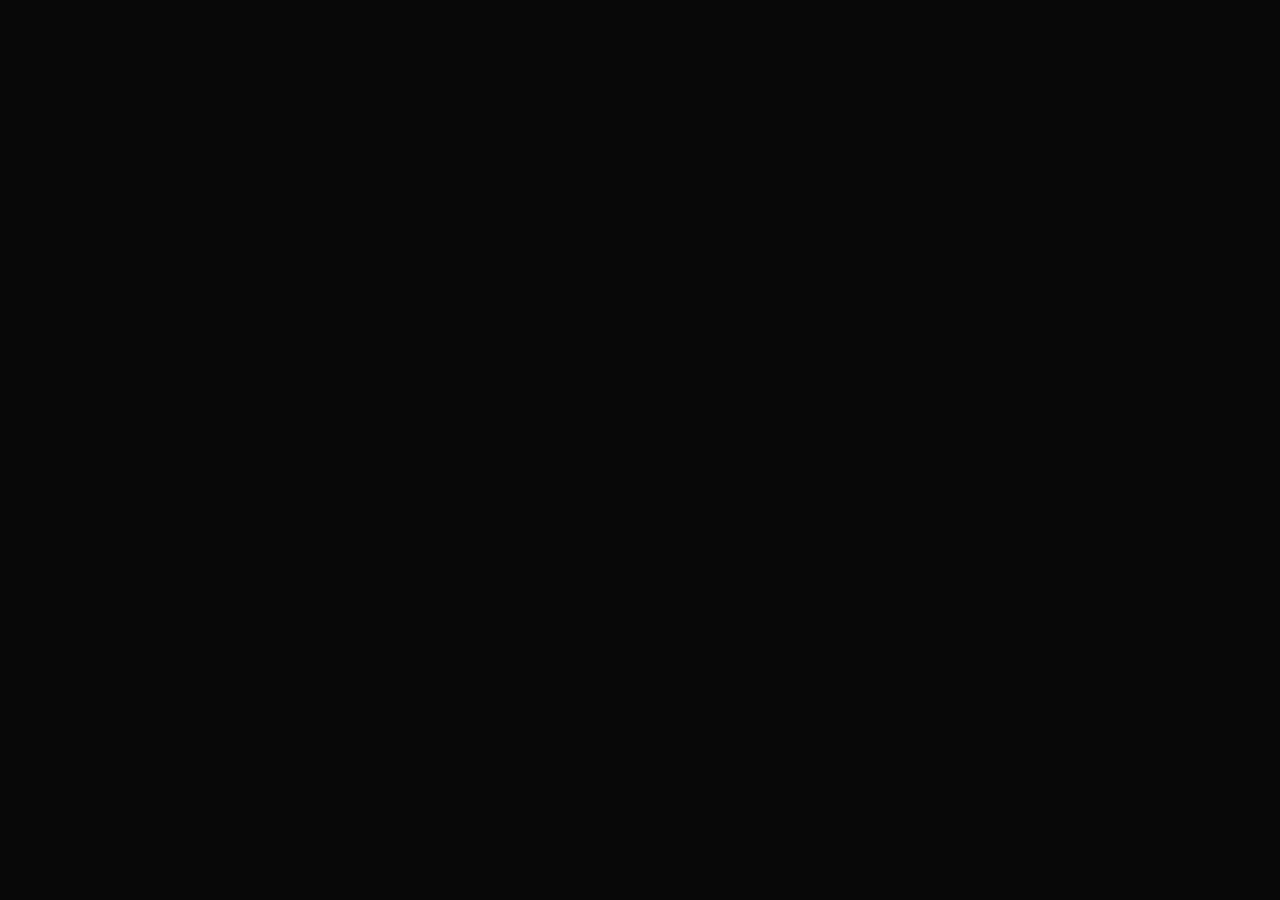
==== gallery.html @ 5cfe7cec "yes" ====
<!DOCTYPE html>
<html lang="en">

<head>
    <meta charset="UTF-8">
    <meta name="viewport" content="width=device-width, initial-scale=1.0">

    <title>My Personal Gallery</title>
   <!-- Bootstrap CSS -->
    <link href="https://cdn.jsdelivr.net/npm/bootstrap@5.3.7/dist/css/bootstrap.min.css" rel="stylesheet" integrity="sha384-LN+7fdVzj6u52u30Kp6M/trliBMCMKTyK833zpbD+pXdCLuTusPj697FH4R/5mcr" crossorigin="anonymous">

    <!-- External CSS -->
    <link rel="stylesheet" href="style2.css">
</head>
<body>

<div class="container-fluid">
    <div class="row">

        
        <div id="carouselExampleCaptions" class="carousel slide" data-bs-ride="carousel"> 
            <div class="carousel-indicators"><!--tiny dots shown on the bottom-->
                <button type="button" data-bs-target="#carouselExampleCaptions"  data-bs-slide-to="0" class="active" aria-current="true" aria-label="Slide 1"></button>
                <button type="button" data-bs-target="#carouselExampleCaptions" data-bs-slide-to="1" aria-label="Slide 2"></button>
                <button type="button" data-bs-target="#carouselExampleCaptions" data-bs-slide-to="2" aria-label="Slide 3"></button>


            <div class="carousel-inner">
                <div class="carousel-item active">
                    <img src="./img/Autumn-lake-sunset-604132-1024x768.jpg" class="d-block w-100" alt="...">
                    <div class="carousel-caption d-none d-md-block">
                        <h5>My lunch for the day</h5>
                        
                    </div>
                </div>

                <div class="carousel-item">
                    <img src="./img/Nature_landscapes_trees_park_garden_pond_lakes_water_winter_snow_seasons_cold_animals_birds_ducks_wildlife_feathers-2560x1600-1024x768.jpg" class="d-block w-100" alt="...">
                    <div class="carousel-caption d-none d-md-block">
                        <h5>My cheeky Little Drink</h5>
                        
                    </div>
                </div>

                <div class="carousel-item">
                    <img src="./img/Winter-landscape-mountain-river-stones-HD-wallpapers-23651-1024x768.jpg" class="d-block w-100" alt="...">
                    <div class="carousel-caption d-none d-md-block">
                        <h5>Photobooth!</h5>
                        
                    </div>
                </div>

            </div>

            <button class="carousel-control-prev" type="button" data-bs-target="#carouselExampleCaptions" data-bs-slide="prev">
                <span class="carousel-control-prev-icon" aria-hidden="true"></span>
                <span class="visually-hidden">Previous</span> 
            </button>

            <button class="carousel-control-next" type="button" data-bs-target="#carouselExampleCaptions" data-bs-slide="next">
                <span class="carousel-control-next-icon" aria-hidden="true"></span>
                <span class="visually-hidden">Next</span>
            </button>
            
        </div>

    </div>
    </div>


</div>

</body>

    


 <script src="https://cdn.jsdelivr.net/npm/bootstrap@5.3.7/dist/js/bootstrap.bundle.min.js" integrity="sha384-ndDqU0Gzau9qJ1lfW4pNLlhNTkCfHzAVBReH9diLvGRem5+R9g2FzA8ZGN954O5Q" crossorigin="anonymous"></script>
---- style2.css ----
body{
    background-color: #080808;
}
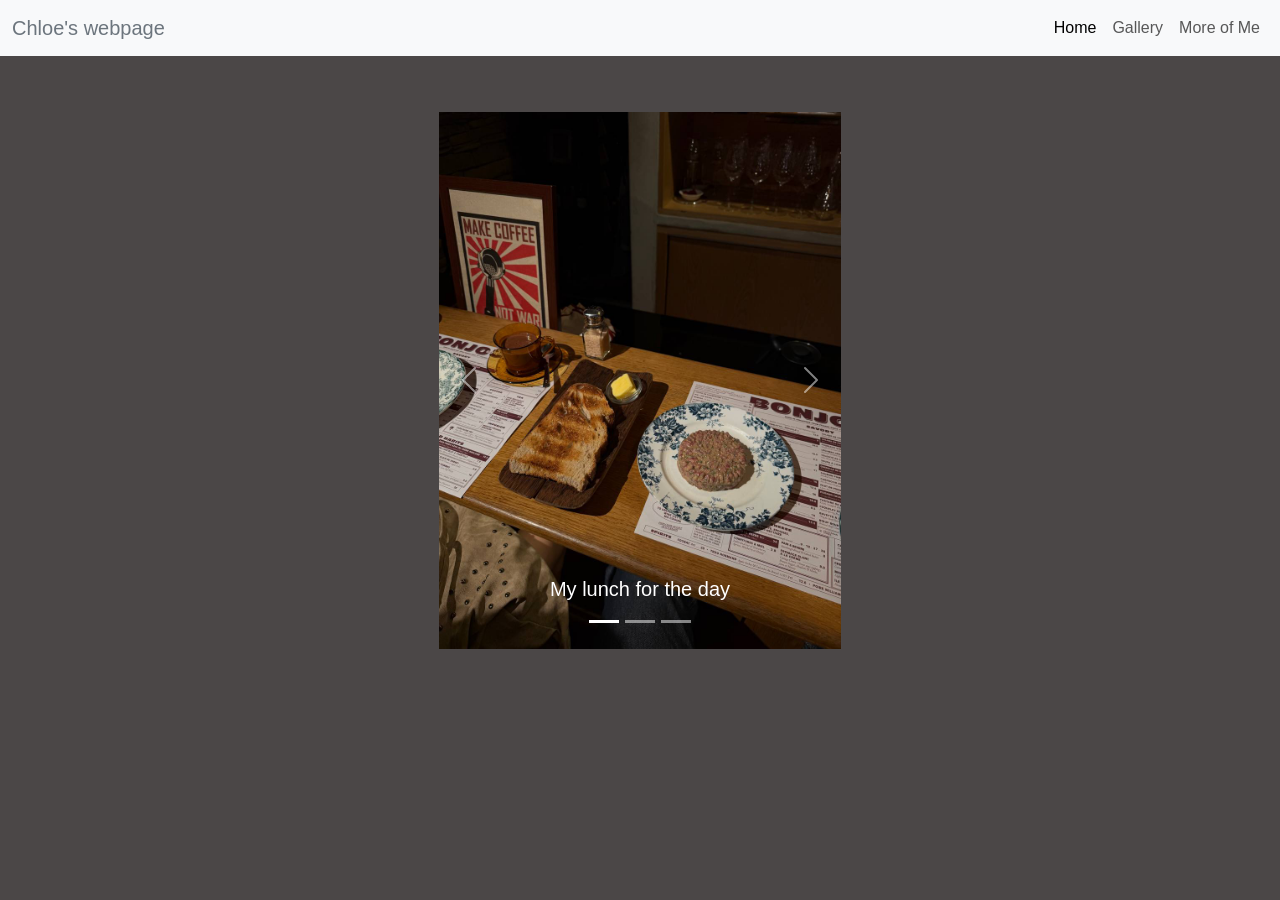
==== commit 80a2216d: "yes" ====
--- a/gallery.html
+++ b/gallery.html
@@ -14,20 +14,53 @@
 </head>
 <body>
 
-<div class="container-fluid">
+<div class="container-fluid" style="font-family: Verdana, Geneva, Tahoma, sans-serif;">
     <div class="row">
+        <nav class="navbar navbar-expand-lg navbar-light bg-light mb-5">
+            <div class="container-fluid">
+                <a class="navbar-brand text-secondary" href="#">Chloe's webpage</a>
+                <button class="navbar-toggler" type="button" data-bs-toggle="collapse" data-bs-target="#navbarNav" aria-controls="navbarNav" aria-expanded="false" aria-label="Toggle navigation">
+                    <span class="navbar-toggler-icon"></span>
+                </button>
+                <div class="collapse navbar-collapse" id="navbarNav">
+                    <ul class="navbar-nav ms-auto">
+                        <li class="nav-item">
+                            <a class="nav-link active" aria-current="page" href="#">Home</a>
+                        </li>
+                        <li class="nav-item">
+                            <a class="nav-link" href="#">Gallery</a>
+                        </li>
+                        <li class="nav-item">
+                            <a class="nav-link" href="#">More of Me</a>
+                        </li>
+                    </ul>
+                </div>
+            </div>
+        </nav>
+    </div>
+    <div class="row justify-content-center">
+        <div class="col-4">
+            <h2></h2>
+        </div>
 
-        
-        <div id="carouselExampleCaptions" class="carousel slide" data-bs-ride="carousel"> 
+
+    </div>
+
+
+    
+
+    <div class="row justify-content-center">
+        <div class="col-4">
+             <div id="carouselExampleCaptions" class="carousel slide" data-bs-ride="carousel"> 
             <div class="carousel-indicators"><!--tiny dots shown on the bottom-->
                 <button type="button" data-bs-target="#carouselExampleCaptions"  data-bs-slide-to="0" class="active" aria-current="true" aria-label="Slide 1"></button>
                 <button type="button" data-bs-target="#carouselExampleCaptions" data-bs-slide-to="1" aria-label="Slide 2"></button>
                 <button type="button" data-bs-target="#carouselExampleCaptions" data-bs-slide-to="2" aria-label="Slide 3"></button>
 
-
+            </div>
             <div class="carousel-inner">
                 <div class="carousel-item active">
-                    <img src="./img/Autumn-lake-sunset-604132-1024x768.jpg" class="d-block w-100" alt="...">
+                    <img src="./images/lunch.jpg" class="d-block w-100" alt="...">
                     <div class="carousel-caption d-none d-md-block">
                         <h5>My lunch for the day</h5>
                         
@@ -35,7 +68,7 @@
                 </div>
 
                 <div class="carousel-item">
-                    <img src="./img/Nature_landscapes_trees_park_garden_pond_lakes_water_winter_snow_seasons_cold_animals_birds_ducks_wildlife_feathers-2560x1600-1024x768.jpg" class="d-block w-100" alt="...">
+                    <img src="./images/coffee.jpg" class="d-block w-100" alt="...">
                     <div class="carousel-caption d-none d-md-block">
                         <h5>My cheeky Little Drink</h5>
                         
@@ -43,7 +76,7 @@
                 </div>
 
                 <div class="carousel-item">
-                    <img src="./img/Winter-landscape-mountain-river-stones-HD-wallpapers-23651-1024x768.jpg" class="d-block w-100" alt="...">
+                    <img src="./images/photobooth.jpg" class="d-block w-100" alt="...">
                     <div class="carousel-caption d-none d-md-block">
                         <h5>Photobooth!</h5>
                         
@@ -61,10 +94,13 @@
                 <span class="carousel-control-next-icon" aria-hidden="true"></span>
                 <span class="visually-hidden">Next</span>
             </button>
-            
+
+
         </div>
-
-    </div>
+       
+       
+    
+    
     </div>
 
 
@@ -75,4 +111,5 @@
     
 
 
- <script src="https://cdn.jsdelivr.net/npm/bootstrap@5.3.7/dist/js/bootstrap.bundle.min.js" integrity="sha384-ndDqU0Gzau9qJ1lfW4pNLlhNTkCfHzAVBReH9diLvGRem5+R9g2FzA8ZGN954O5Q" crossorigin="anonymous"></script>+ <script src="https://cdn.jsdelivr.net/npm/bootstrap@5.3.7/dist/js/bootstrap.bundle.min.js" integrity="sha384-ndDqU0Gzau9qJ1lfW4pNLlhNTkCfHzAVBReH9diLvGRem5+R9g2FzA8ZGN954O5Q" crossorigin="anonymous"></script>
+</html>
--- a/style2.css
+++ b/style2.css
@@ -1,3 +1,25 @@
 body{
-    background-color: #080808;
+    background-color: #4b4747;
+    font-family: Verdana, Geneva, Tahoma, sans-serif;
 }
+.profile h2{
+    text-align:center;
+    color: #fbe7a6;
+    background-color: white;
+    border-radius:15px;
+    width:50%;
+    margin:0 auto 30px auto;
+    border:2px dotted #fbe7a6;
+    transition:0.3s;
+
+}
+.profile h2:hover{
+    animation:animation1 2s;
+}
+@keyframes animation1{
+    0%{ transform:scale(1.0); }
+    25%{ transform:scale(1.3);  box-shadow:0 0 10px  #fbe7a6;}
+    50%{ transform:scale(1.0); }
+    75%{ transform:scale(1.3);  box-shadow:0 0 10px  #fbe7a6;}
+    100%{ transform:scale(1.0); }
+}
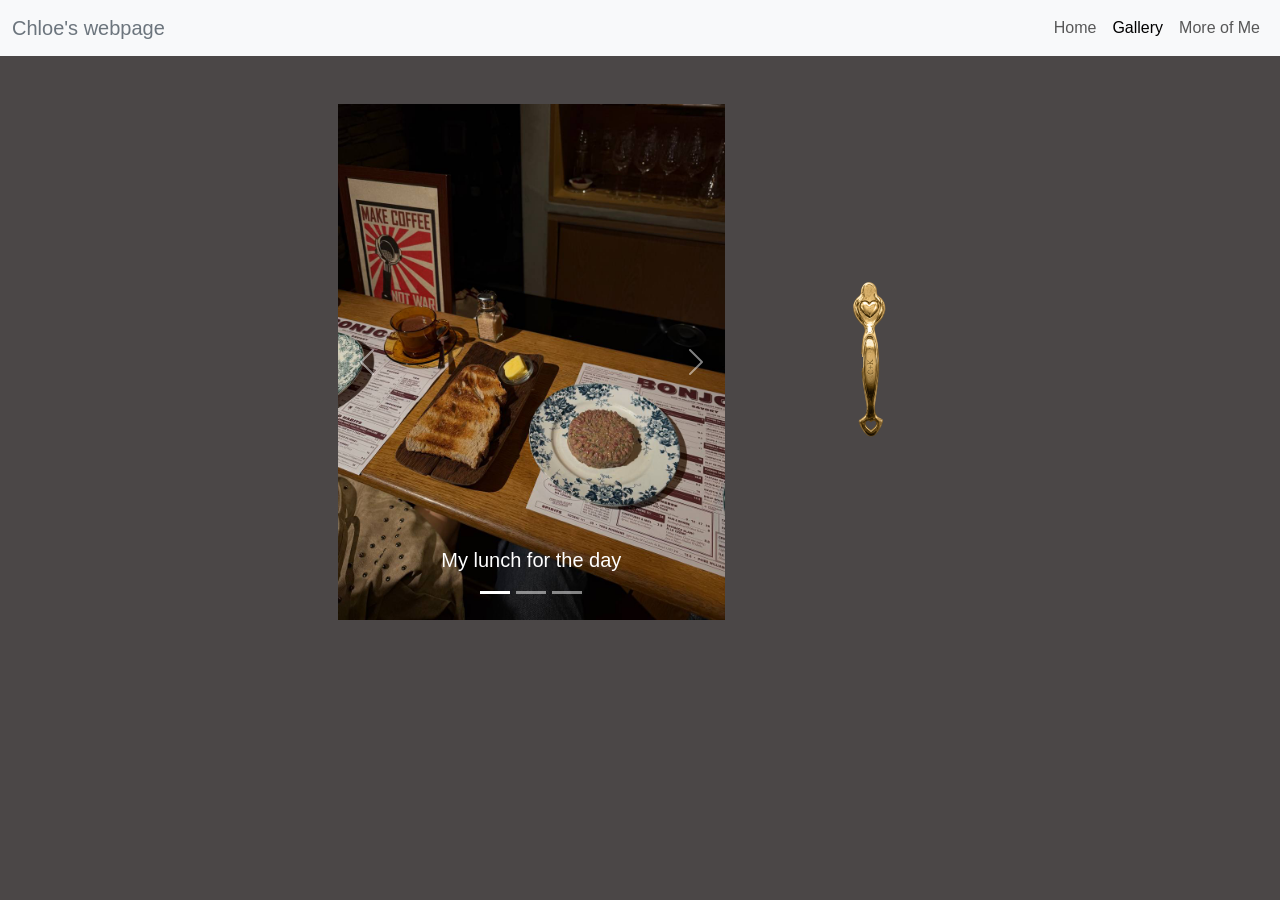
==== commit e165c6dc: "h" ====
--- a/gallery.html
+++ b/gallery.html
@@ -25,10 +25,10 @@
                 <div class="collapse navbar-collapse" id="navbarNav">
                     <ul class="navbar-nav ms-auto">
                         <li class="nav-item">
-                            <a class="nav-link active" aria-current="page" href="#">Home</a>
+                            <a class="nav-link " aria-current="page" href="index.html">Home</a>
                         </li>
                         <li class="nav-item">
-                            <a class="nav-link" href="#">Gallery</a>
+                            <a class="nav-link active" href="#">Gallery</a>
                         </li>
                         <li class="nav-item">
                             <a class="nav-link" href="#">More of Me</a>
@@ -39,9 +39,7 @@
         </nav>
     </div>
     <div class="row justify-content-center">
-        <div class="col-4">
-            <h2></h2>
-        </div>
+        
 
 
     </div>
@@ -49,7 +47,8 @@
 
     
 
-    <div class="row justify-content-center">
+    <div class="row justify-content-center g-5">
+        
         <div class="col-4">
              <div id="carouselExampleCaptions" class="carousel slide" data-bs-ride="carousel"> 
             <div class="carousel-indicators"><!--tiny dots shown on the bottom-->
@@ -95,13 +94,17 @@
                 <span class="visually-hidden">Next</span>
             </button>
 
-
         </div>
-       
-       
+        </div>
+        
+       <div class="col-2 d-flex align-items-center crank">
+            <img src="./images/crank_handle.svg" class="d-block w-60 " alt="...">
+        </div>
     
     
     </div>
+    
+       
 
 
 </div>
--- a/style2.css
+++ b/style2.css
@@ -22,4 +22,31 @@
     50%{ transform:scale(1.0); }
     75%{ transform:scale(1.3);  box-shadow:0 0 10px  #fbe7a6;}
     100%{ transform:scale(1.0); }
+}
+@keyframes crank {
+    0% {
+        transform: rotate(0deg);
+    }
+
+    25% {
+        transform: rotate(90deg);
+       
+    }
+
+    50% {
+        transform: rotate(180deg);
+    }
+
+    75% {
+        transform: rotate(270deg) ;
+        
+    }
+
+    100% {
+        transform: rotate(360deg) ;
+    }
+}
+
+.crank:hover {
+    animation: crank 2s linear infinite;
 }
